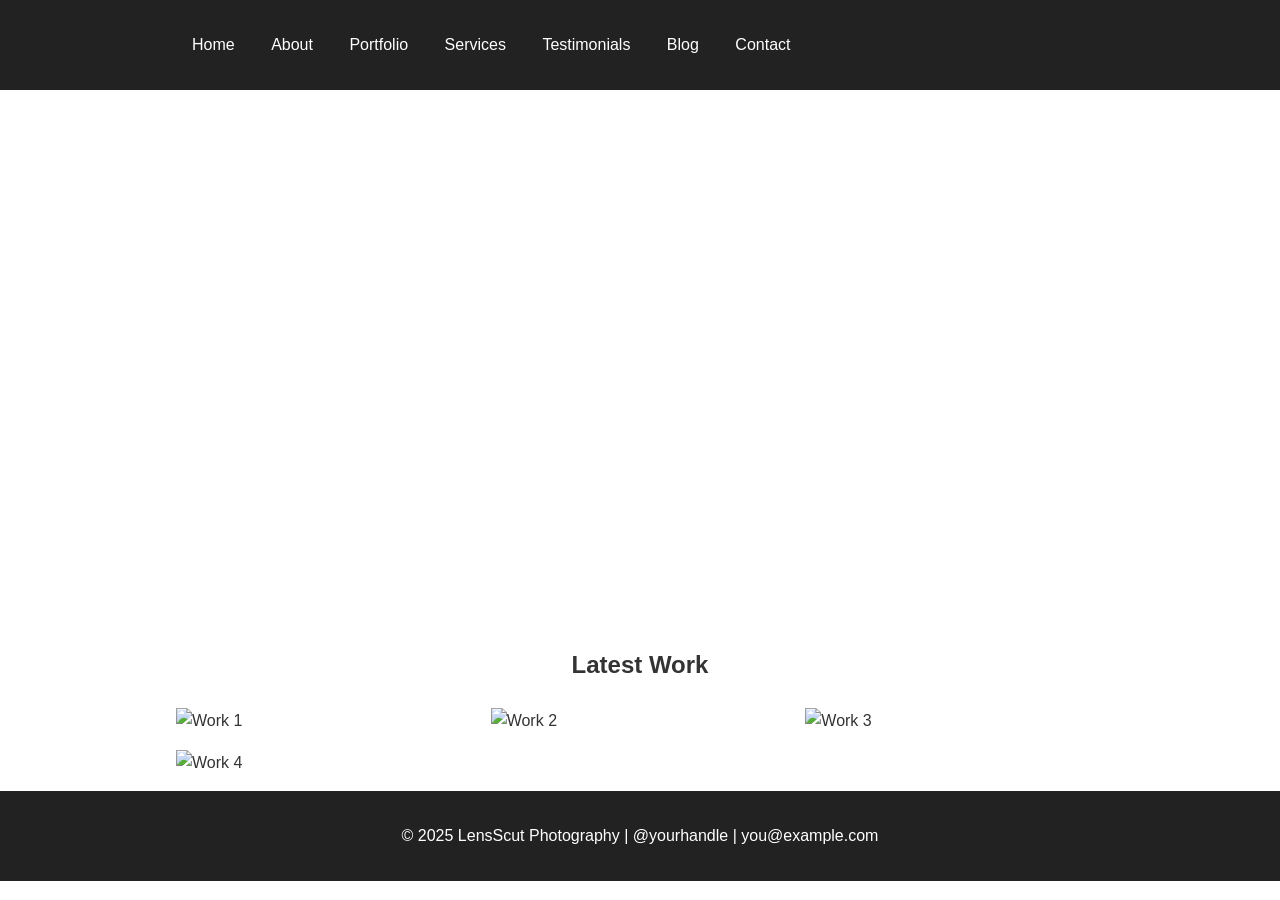
==== index.html @ 00238953 "Initial upload" ====
<!DOCTYPE html>
<html lang="en">
<head>
  <meta charset="UTF-8" />
  <meta name="viewport" content="width=device-width, initial-scale=1.0"/>
  <title>LensScut Photography</title>
  <link rel="stylesheet" href="css/styles.css"/>
</head>
<body>
  <header>
    <nav class="container">
      <a href="index.html">Home</a>
      <a href="about.html">About</a>
      <a href="portfolio.html">Portfolio</a>
      <a href="services.html">Services</a>
      <a href="testimonials.html">Testimonials</a>
      <a href="blog.html">Blog</a>
      <a href="contact.html">Contact</a>
    </nav>
  </header>

  <section class="hero">
    <div>
      <h1>Portraits, Events, Fashion & Travel</h1>
      <a href="contact.html" class="btn">Book Now</a>
    </div>
  </section>

  <section class="container">
    <h2 class="section-title">Latest Work</h2>
    <div class="grid">
      <img src="https://via.placeholder.com/300" alt="Work 1"/>
      <img src="https://via.placeholder.com/300" alt="Work 2"/>
      <img src="https://via.placeholder.com/300" alt="Work 3"/>
      <img src="https://via.placeholder.com/300" alt="Work 4"/>
    </div>
  </section>

  <footer>
    <div class="container">
      <p>&copy; 2025 LensScut Photography | <a href="https://instagram.com/yourhandle" target="_blank">@yourhandle</a> | <a href="mailto:you@example.com">you@example.com</a></p>
    </div>
  </footer>

  <script src="js/scripts.js"></script>
</body>
</html>
---- css/styles.css ----
/* Simple reset */
* { margin: 0; padding: 0; box-sizing: border-box; }
body { font-family: Arial, sans-serif; line-height: 1.6; color: #333; }
a { text-decoration: none; color: inherit; }

/* Layout */
header, footer { background: #222; color: #fff; padding: 1rem; }
nav a { margin: 0 1rem; color: #fff; }
.container { max-width: 960px; margin: auto; padding: 1rem; }

/* Hero */
.hero { background: url('../images/hero.jpg') center/cover no-repeat; height: 60vh; display: flex; justify-content: center; align-items: center; color: #fff; text-align: center; }
.hero h1 { font-size: 3rem; }

/* Sections */
section { padding: 2rem 0; }
.section-title { text-align: center; margin-bottom: 1.5rem; }

/* Gallery grid */
.grid { display: grid; grid-template-columns: repeat(auto-fill, minmax(240px, 1fr)); gap: 1rem; }

/* Contact form */
form input, form textarea, form button {
  display: block; width: 100%; padding: 0.75rem; margin-bottom: 1rem;
}
form button { background: #222; color: #fff; border: none; cursor: pointer; }

/* Footer */
footer p { text-align: center; }
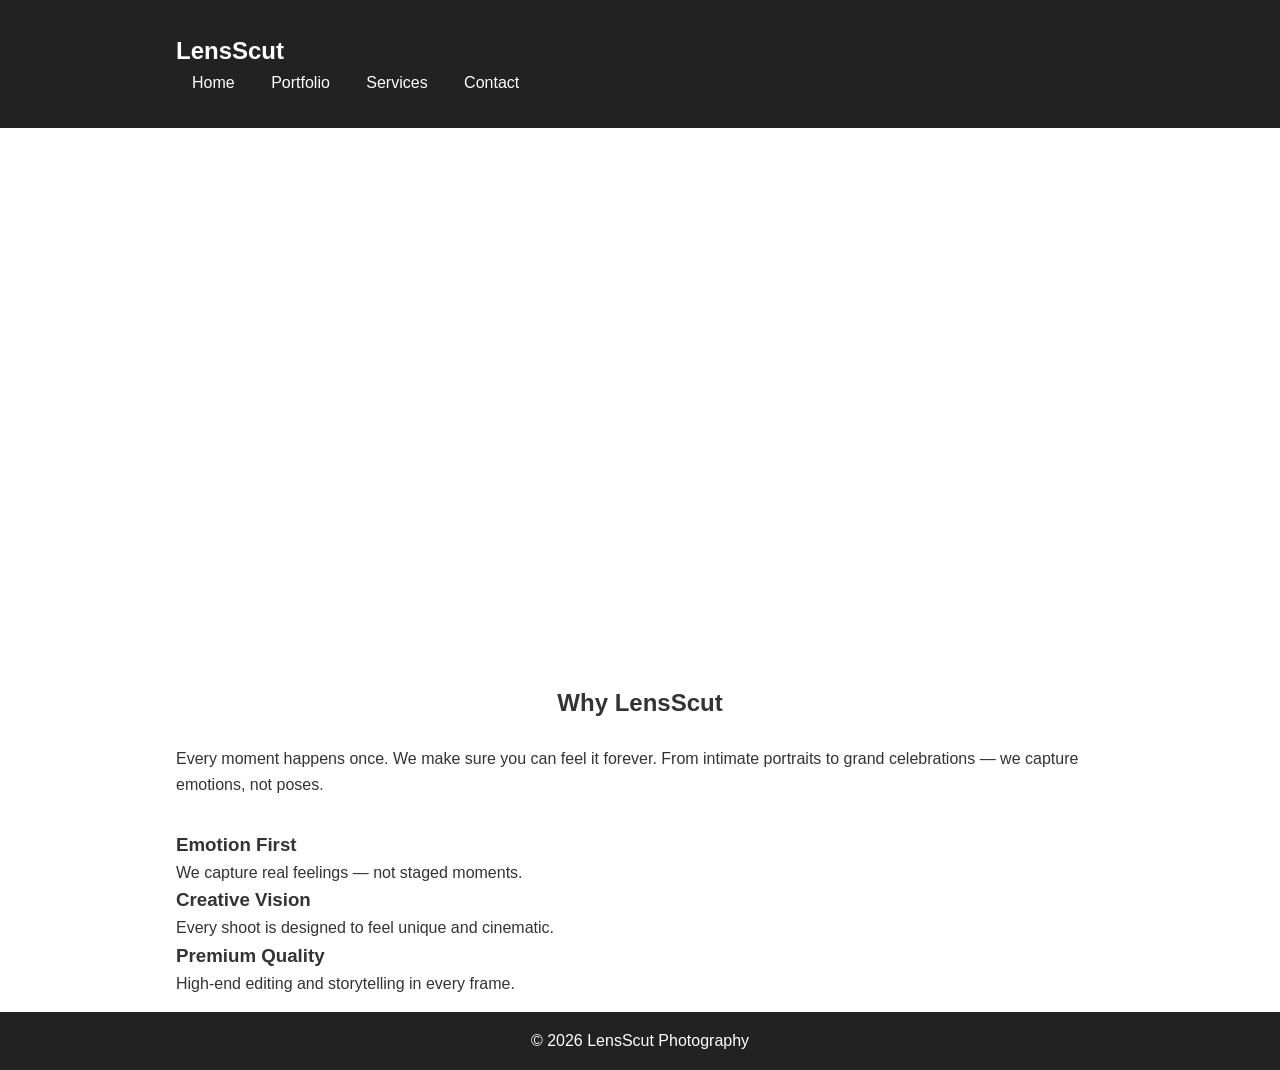
==== commit 16efd84f: "Revamp index.html with new layout and sections Updated the structure and content of the index.html f" ====
--- a/index.html
+++ b/index.html
@@ -1,47 +1,63 @@
 <!DOCTYPE html>
 <html lang="en">
 <head>
-  <meta charset="UTF-8" />
-  <meta name="viewport" content="width=device-width, initial-scale=1.0"/>
-  <title>LensScut Photography</title>
-  <link rel="stylesheet" href="css/styles.css"/>
+<meta charset="UTF-8">
+<meta name="viewport" content="width=device-width, initial-scale=1.0">
+<title>LensScut Photography</title>
+
+<link href="https://fonts.googleapis.com/css2?family=Poppins:wght@300;400;600;700&display=swap" rel="stylesheet">
+<link rel="stylesheet" href="css/styles.css">
 </head>
+
 <body>
-  <header>
-    <nav class="container">
-      <a href="index.html">Home</a>
-      <a href="about.html">About</a>
-      <a href="portfolio.html">Portfolio</a>
-      <a href="services.html">Services</a>
-      <a href="testimonials.html">Testimonials</a>
-      <a href="blog.html">Blog</a>
-      <a href="contact.html">Contact</a>
-    </nav>
-  </header>
 
-  <section class="hero">
-    <div>
-      <h1>Portraits, Events, Fashion & Travel</h1>
-      <a href="contact.html" class="btn">Book Now</a>
-    </div>
-  </section>
+<header>
+<nav class="container nav">
+<h2 class="logo">LensScut</h2>
+<div>
+<a href="index.html">Home</a>
+<a href="portfolio.html">Portfolio</a>
+<a href="services.html">Services</a>
+<a href="contact.html">Contact</a>
+</div>
+</nav>
+</header>
 
-  <section class="container">
-    <h2 class="section-title">Latest Work</h2>
-    <div class="grid">
-      <img src="https://via.placeholder.com/300" alt="Work 1"/>
-      <img src="https://via.placeholder.com/300" alt="Work 2"/>
-      <img src="https://via.placeholder.com/300" alt="Work 3"/>
-      <img src="https://via.placeholder.com/300" alt="Work 4"/>
-    </div>
-  </section>
+<section class="hero">
+<div class="overlay"></div>
+<div class="hero-content">
+<h1>Not Just Photos.<br>Memories That Breathe.</h1>
+<p>Cinematic storytelling through photography</p>
+<a href="contact.html" class="btn">Book Your Shoot</a>
+</div>
+</section>
 
-  <footer>
-    <div class="container">
-      <p>&copy; 2025 LensScut Photography | <a href="https://instagram.com/yourhandle" target="_blank">@yourhandle</a> | <a href="mailto:you@example.com">you@example.com</a></p>
-    </div>
-  </footer>
+<section class="container section">
+<h2 class="section-title">Why LensScut</h2>
+<p class="center-text">
+Every moment happens once. We make sure you can feel it forever.
+From intimate portraits to grand celebrations — we capture emotions, not poses.
+</p>
+</section>
 
-  <script src="js/scripts.js"></script>
+<section class="container section grid-3">
+<div class="card">
+<h3>Emotion First</h3>
+<p>We capture real feelings — not staged moments.</p>
+</div>
+<div class="card">
+<h3>Creative Vision</h3>
+<p>Every shoot is designed to feel unique and cinematic.</p>
+</div>
+<div class="card">
+<h3>Premium Quality</h3>
+<p>High-end editing and storytelling in every frame.</p>
+</div>
+</section>
+
+<footer>
+<p>&copy; 2026 LensScut Photography</p>
+</footer>
+
 </body>
 </html>
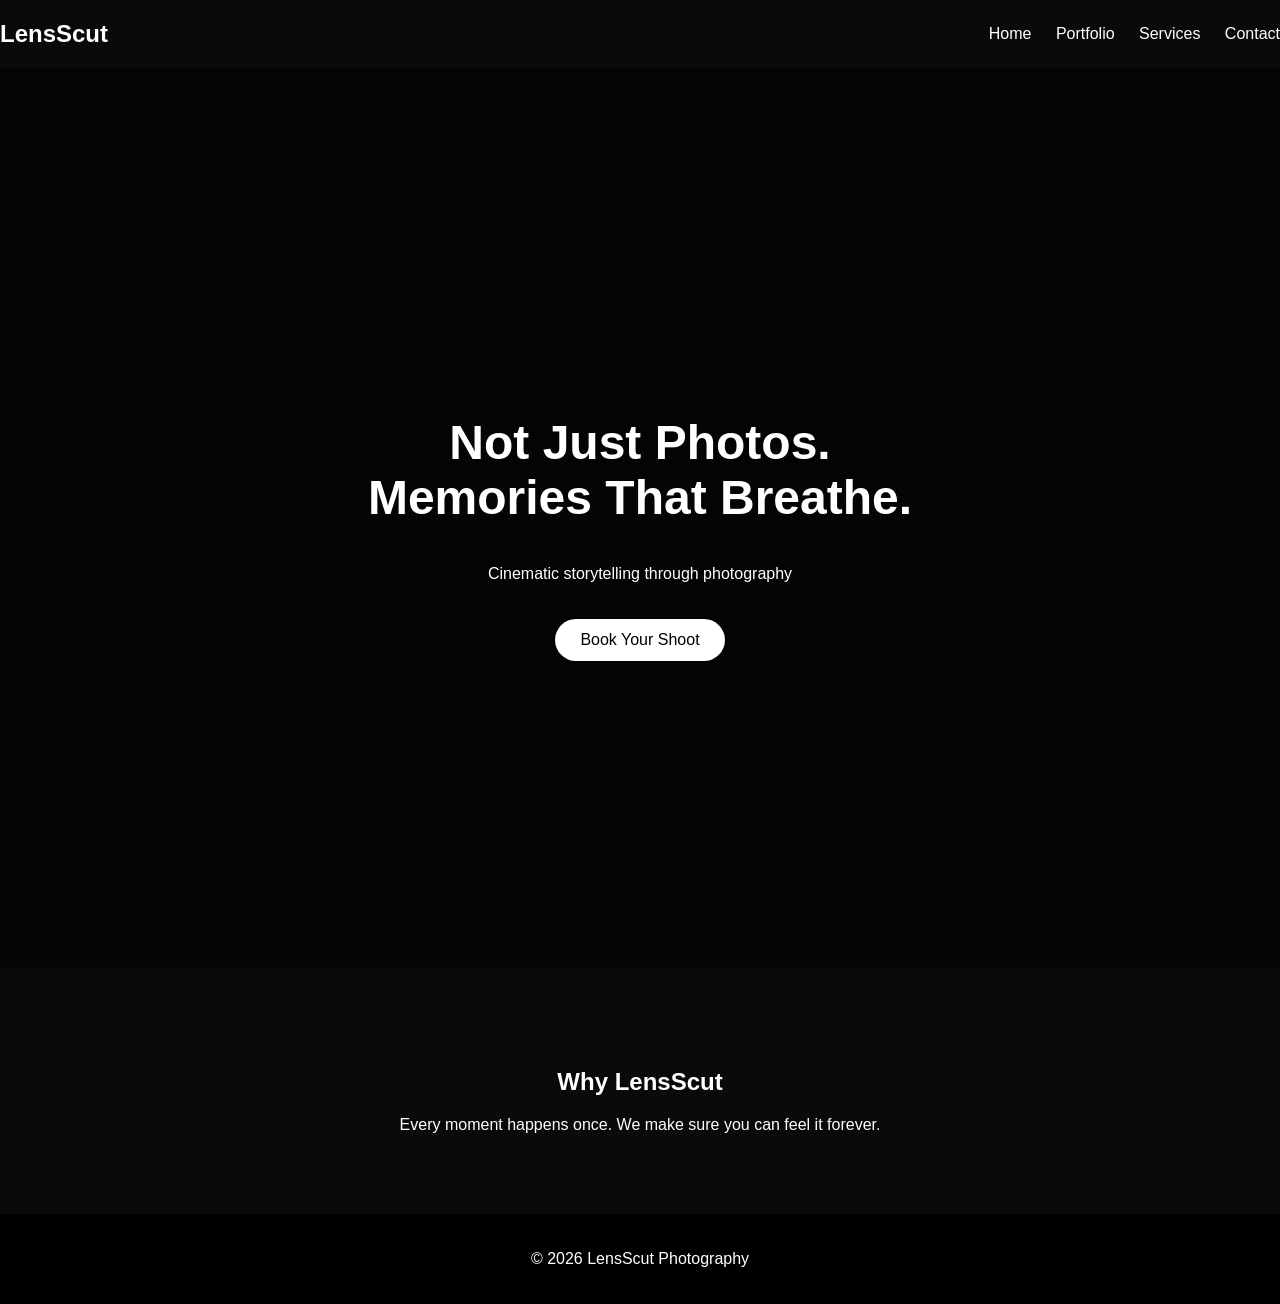
==== commit d23ca7bd: "Refactor navigation and add fade-in effect Updated navigation structure and added fade-in effect for" ====
--- a/index.html
+++ b/index.html
@@ -4,15 +4,13 @@
 <meta charset="UTF-8">
 <meta name="viewport" content="width=device-width, initial-scale=1.0">
 <title>LensScut Photography</title>
-
 <link href="https://fonts.googleapis.com/css2?family=Poppins:wght@300;400;600;700&display=swap" rel="stylesheet">
 <link rel="stylesheet" href="css/styles.css">
 </head>
-
 <body>
 
 <header>
-<nav class="container nav">
+<nav class="nav">
 <h2 class="logo">LensScut</h2>
 <div>
 <a href="index.html">Home</a>
@@ -32,32 +30,27 @@
 </div>
 </section>
 
-<section class="container section">
+<section class="container section fade-in">
 <h2 class="section-title">Why LensScut</h2>
-<p class="center-text">
-Every moment happens once. We make sure you can feel it forever.
-From intimate portraits to grand celebrations — we capture emotions, not poses.
-</p>
-</section>
-
-<section class="container section grid-3">
-<div class="card">
-<h3>Emotion First</h3>
-<p>We capture real feelings — not staged moments.</p>
-</div>
-<div class="card">
-<h3>Creative Vision</h3>
-<p>Every shoot is designed to feel unique and cinematic.</p>
-</div>
-<div class="card">
-<h3>Premium Quality</h3>
-<p>High-end editing and storytelling in every frame.</p>
-</div>
+<p class="center-text">Every moment happens once. We make sure you can feel it forever.</p>
 </section>
 
 <footer>
 <p>&copy; 2026 LensScut Photography</p>
 </footer>
 
+<script>
+const elements = document.querySelectorAll('.fade-in');
+window.addEventListener('scroll', () => {
+elements.forEach(el => {
+const position = el.getBoundingClientRect().top;
+if(position < window.innerHeight - 100){
+el.classList.add('show');
+}
+});
+});
+</script>
+
 </body>
 </html>
+
--- a/css/styles.css
+++ b/css/styles.css
@@ -1,29 +1,119 @@
-/* Simple reset */
-* { margin: 0; padding: 0; box-sizing: border-box; }
-body { font-family: Arial, sans-serif; line-height: 1.6; color: #333; }
-a { text-decoration: none; color: inherit; }
+body {
+margin:0;
+font-family:'Poppins',sans-serif;
+background:#0a0a0a;
+color:#fff;
+}
 
-/* Layout */
-header, footer { background: #222; color: #fff; padding: 1rem; }
-nav a { margin: 0 1rem; color: #fff; }
-.container { max-width: 960px; margin: auto; padding: 1rem; }
+.container {
+padding:40px 8%;
+}
 
-/* Hero */
-.hero { background: url('../images/hero.jpg') center/cover no-repeat; height: 60vh; display: flex; justify-content: center; align-items: center; color: #fff; text-align: center; }
-.hero h1 { font-size: 3rem; }
+.nav {
+display:flex;
+justify-content:space-between;
+align-items:center;
+}
 
-/* Sections */
-section { padding: 2rem 0; }
-.section-title { text-align: center; margin-bottom: 1.5rem; }
+.nav a {
+margin-left:20px;
+color:#fff;
+text-decoration:none;
+}
 
-/* Gallery grid */
-.grid { display: grid; grid-template-columns: repeat(auto-fill, minmax(240px, 1fr)); gap: 1rem; }
+.logo {
+font-weight:700;
+}
 
-/* Contact form */
-form input, form textarea, form button {
-  display: block; width: 100%; padding: 0.75rem; margin-bottom: 1rem;
+.hero {
+height:100vh;
+background:url('../images/hero.jpg') center/cover no-repeat;
+position:relative;
+display:flex;
+align-items:center;
+justify-content:center;
+text-align:center;
 }
-form button { background: #222; color: #fff; border: none; cursor: pointer; }
 
-/* Footer */
-footer p { text-align: center; }
+.overlay {
+position:absolute;
+width:100%;
+height:100%;
+background:rgba(0,0,0,0.6);
+}
+
+.hero-content {
+position:relative;
+z-index:2;
+}
+
+.hero h1 {
+font-size:3rem;
+}
+
+.btn {
+background:#fff;
+color:#000;
+padding:12px 25px;
+text-decoration:none;
+margin-top:20px;
+display:inline-block;
+border-radius:30px;
+}
+
+.section {
+margin-top:40px;
+}
+
+.section-title {
+text-align:center;
+margin-bottom:20px;
+}
+
+.center-text {
+text-align:center;
+max-width:600px;
+margin:auto;
+}
+
+.grid {
+display:grid;
+grid-template-columns:repeat(auto-fit,minmax(250px,1fr));
+gap:15px;
+}
+
+.grid img {
+width:100%;
+transition:0.4s;
+}
+
+.grid img:hover {
+transform:scale(1.05);
+}
+
+.grid-3 {
+display:grid;
+grid-template-columns:repeat(auto-fit,minmax(250px,1fr));
+gap:20px;
+}
+
+.card {
+background:#111;
+padding:20px;
+border-radius:10px;
+}
+
+.contact-form input,
+.contact-form textarea {
+width:100%;
+padding:10px;
+margin:10px 0;
+border:none;
+}
+
+footer {
+text-align:center;
+padding:20px;
+margin-top:40px;
+background:#000;
+}
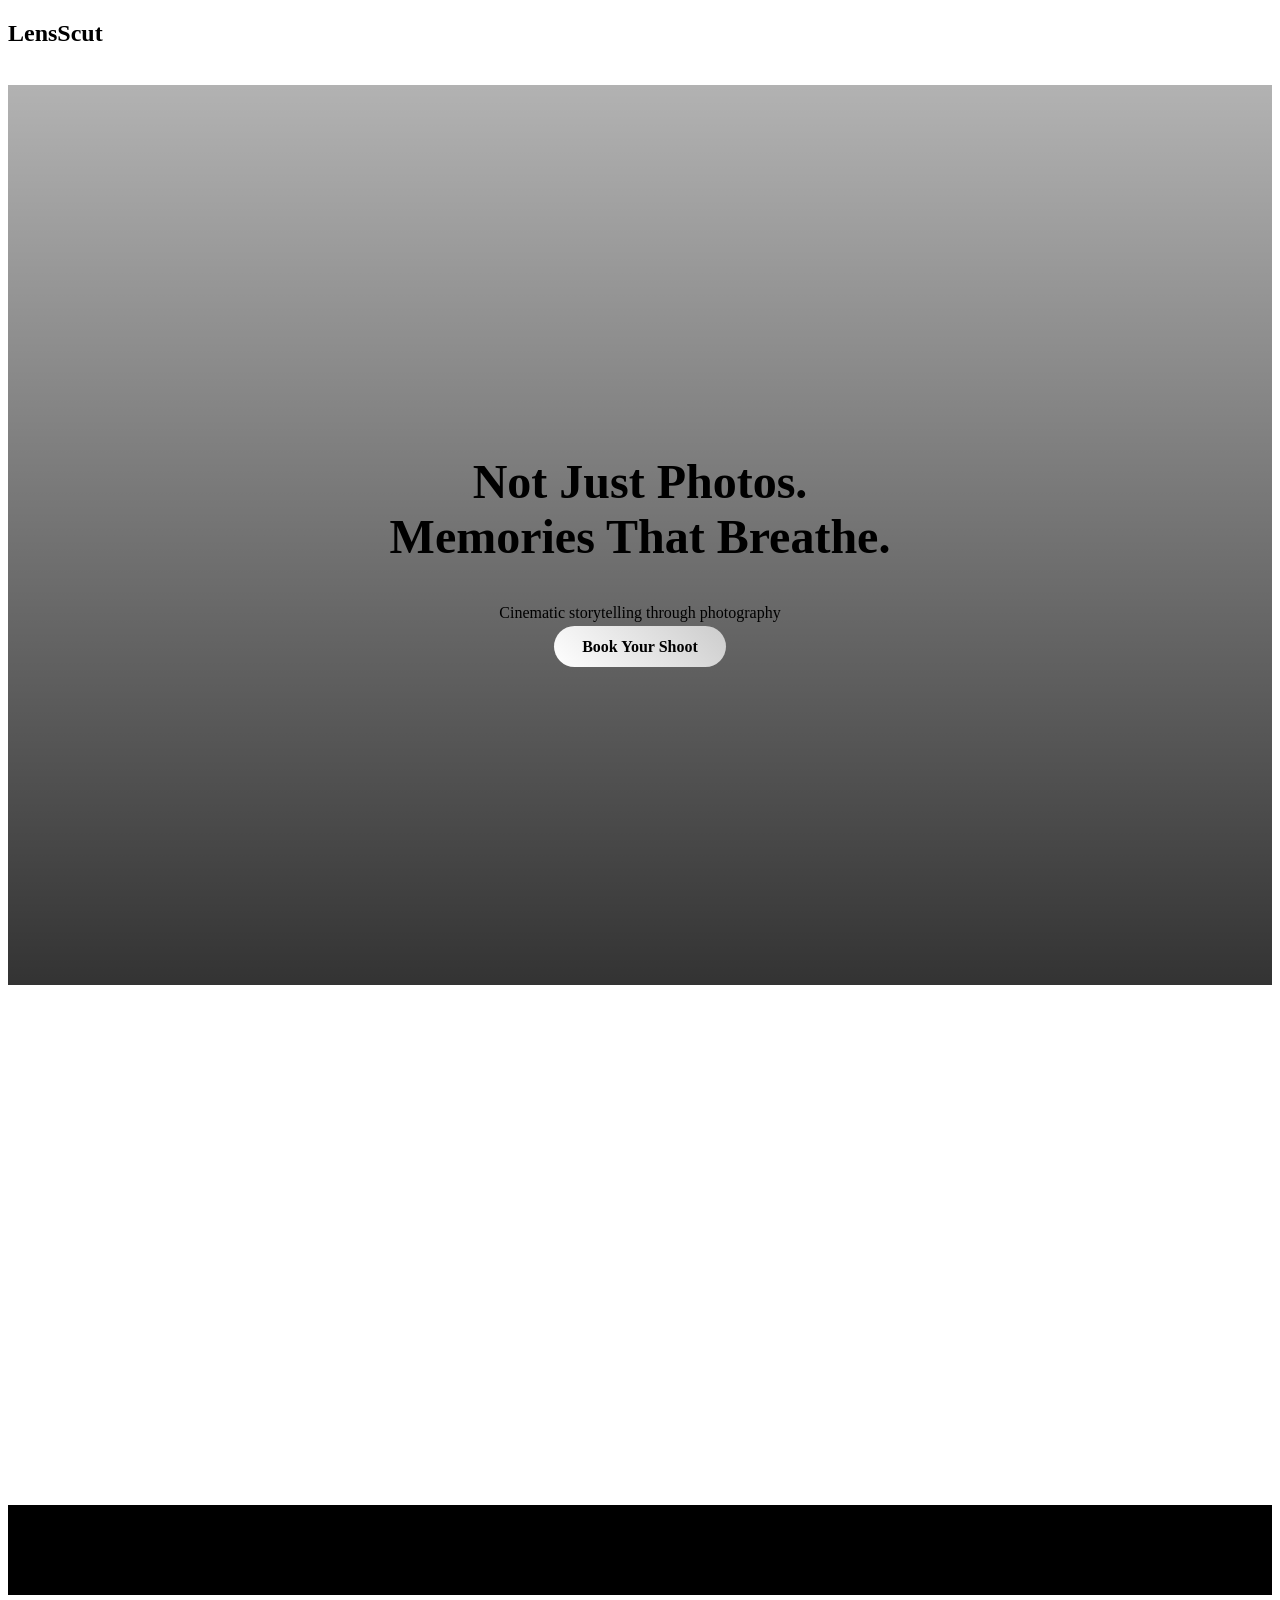
==== commit 1309c24f: "Update index.html with new content and script changes" ====
--- a/index.html
+++ b/index.html
@@ -4,15 +4,19 @@
 <meta charset="UTF-8">
 <meta name="viewport" content="width=device-width, initial-scale=1.0">
 <title>LensScut Photography</title>
+
 <link href="https://fonts.googleapis.com/css2?family=Poppins:wght@300;400;600;700&display=swap" rel="stylesheet">
 <link rel="stylesheet" href="css/styles.css">
 </head>
+
 <body>
 
+<!-- NAVBAR -->
 <header>
 <nav class="nav">
 <h2 class="logo">LensScut</h2>
-<div>
+
+<div class="nav-links">
 <a href="index.html">Home</a>
 <a href="portfolio.html">Portfolio</a>
 <a href="services.html">Services</a>
@@ -21,8 +25,10 @@
 </nav>
 </header>
 
+<!-- HERO -->
 <section class="hero">
 <div class="overlay"></div>
+
 <div class="hero-content">
 <h1>Not Just Photos.<br>Memories That Breathe.</h1>
 <p>Cinematic storytelling through photography</p>
@@ -30,27 +36,46 @@
 </div>
 </section>
 
+<!-- STORY -->
 <section class="container section fade-in">
 <h2 class="section-title">Why LensScut</h2>
-<p class="center-text">Every moment happens once. We make sure you can feel it forever.</p>
+<p class="center-text">
+A couple once said — “We didn’t want photos, we wanted to remember how it felt.”
+That’s what we create. Not poses. Not forced smiles.
+Just real, timeless moments.
+</p>
 </section>
 
+<!-- SERVICES -->
+<section class="container grid-3 fade-in">
+<div class="card">
+<h3>Weddings</h3>
+<p>Capture every emotion of your special day.</p>
+</div>
+
+<div class="card">
+<h3>Portraits</h3>
+<p>Natural, expressive, and authentic shots.</p>
+</div>
+
+<div class="card">
+<h3>Creative Shoots</h3>
+<p>Cinematic visuals for brands and creators.</p>
+</div>
+</section>
+
+<!-- CTA -->
+<section class="cta fade-in">
+<h2>Let’s Create Something Unforgettable</h2>
+<a href="contact.html" class="btn">Start Your Story</a>
+</section>
+
+<!-- FOOTER -->
 <footer>
 <p>&copy; 2026 LensScut Photography</p>
 </footer>
 
-<script>
-const elements = document.querySelectorAll('.fade-in');
-window.addEventListener('scroll', () => {
-elements.forEach(el => {
-const position = el.getBoundingClientRect().top;
-if(position < window.innerHeight - 100){
-el.classList.add('show');
-}
-});
-});
-</script>
+<script src="js/script.js"></script>
 
 </body>
 </html>
-
--- a/css/styles.css
+++ b/css/styles.css
@@ -1,29 +1,6 @@
 body {
-margin:0;
-font-family:'Poppins',sans-serif;
-background:#0a0a0a;
-color:#fff;
-}
-
-.container {
-padding:40px 8%;
-}
-
-.nav {
-display:flex;
-justify-content:space-between;
-align-items:center;
-}
-
-.nav a {
-margin-left:20px;
-color:#fff;
-text-decoration:none;
-}
-
-.logo {
-font-weight:700;
-}
+.nav a {margin-left:20px;color:#fff;text-decoration:none;}
+.logo {font-weight:700;}
 
 .hero {
 height:100vh;
@@ -39,42 +16,27 @@
 position:absolute;
 width:100%;
 height:100%;
-background:rgba(0,0,0,0.6);
+background:linear-gradient(to bottom, rgba(0,0,0,0.3), rgba(0,0,0,0.8));
 }
 
-.hero-content {
-position:relative;
-z-index:2;
+.hero-content {position:relative;z-index:2;}
+.hero h1 {font-size:3rem;}
+
+.btn {
+background:linear-gradient(45deg,#fff,#ccc);
+color:#000;
+padding:12px 28px;
+border-radius:30px;
+text-decoration:none;
+font-weight:600;
+transition:0.3s;
 }
 
-.hero h1 {
-font-size:3rem;
-}
+.btn:hover {transform:scale(1.05);} 
 
-.btn {
-background:#fff;
-color:#000;
-padding:12px 25px;
-text-decoration:none;
-margin-top:20px;
-display:inline-block;
-border-radius:30px;
-}
-
-.section {
-margin-top:40px;
-}
-
-.section-title {
-text-align:center;
-margin-bottom:20px;
-}
-
-.center-text {
-text-align:center;
-max-width:600px;
-margin:auto;
-}
+.section {margin-top:80px;}
+.section-title {text-align:center;margin-bottom:20px;}
+.center-text {text-align:center;max-width:600px;margin:auto;}
 
 .grid {
 display:grid;
@@ -85,30 +47,37 @@
 .grid img {
 width:100%;
 transition:0.4s;
+cursor:pointer;
 }
 
-.grid img:hover {
-transform:scale(1.05);
+.grid img:hover {transform:scale(1.05);} 
+
+.fade-in {
+opacity:0;
+transform:translateY(40px);
+transition:all 1s ease;
 }
 
-.grid-3 {
-display:grid;
-grid-template-columns:repeat(auto-fit,minmax(250px,1fr));
-gap:20px;
+.fade-in.show {
+opacity:1;
+transform:translateY(0);
 }
 
-.card {
-background:#111;
-padding:20px;
-border-radius:10px;
+.modal {
+display:none;
+position:fixed;
+top:0;
+left:0;
+width:100%;
+height:100%;
+background:rgba(0,0,0,0.9);
+justify-content:center;
+align-items:center;
 }
 
-.contact-form input,
-.contact-form textarea {
-width:100%;
-padding:10px;
-margin:10px 0;
-border:none;
+.modal img {
+max-width:90%;
+max-height:90%;
 }
 
 footer {
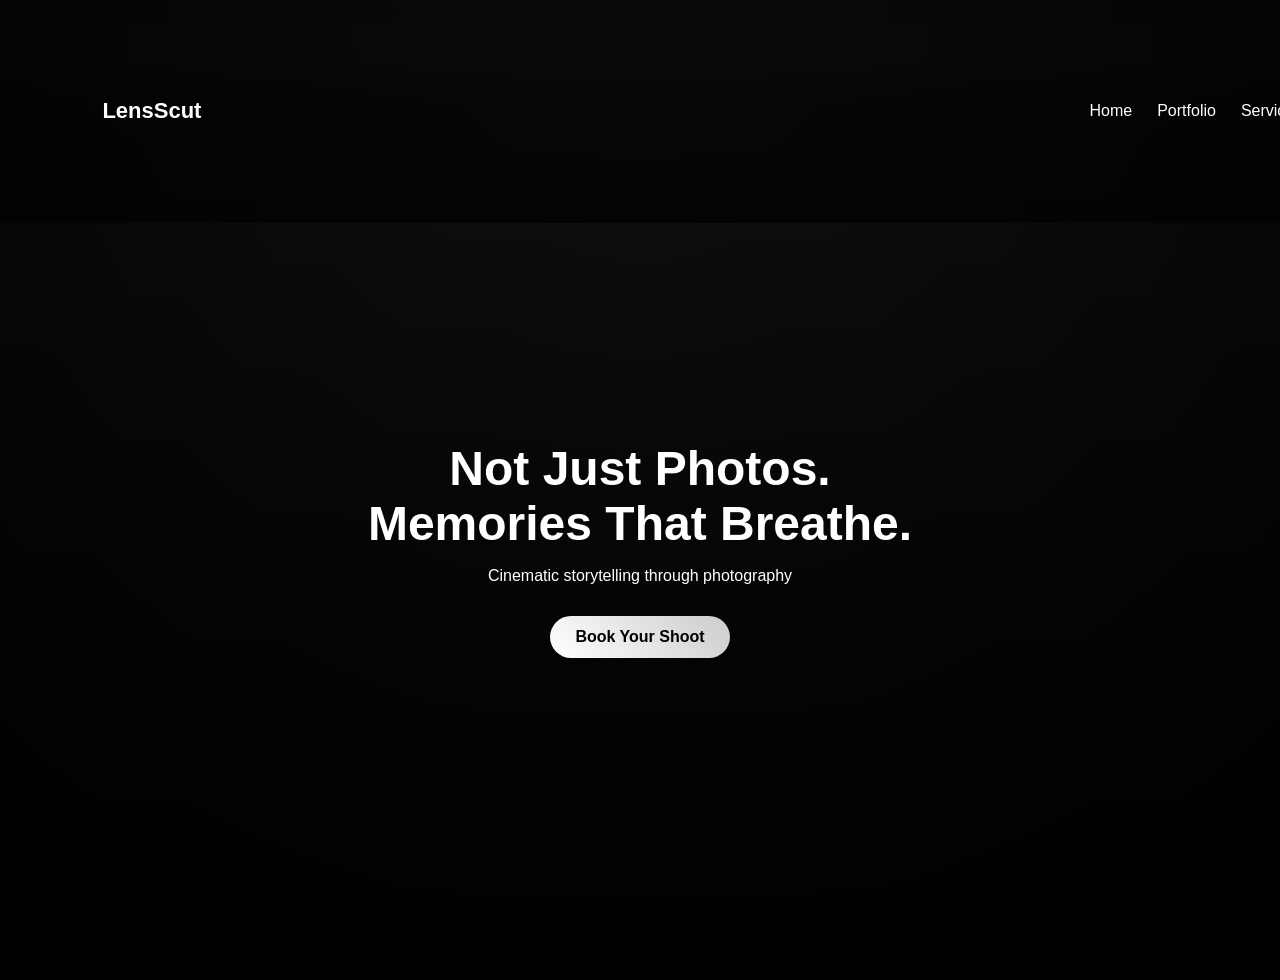
==== commit ae996dbc: "Remove story, services, and CTA sections Removed the story, services, and CTA sections from the HTML" ====
--- a/index.html
+++ b/index.html
@@ -13,7 +13,7 @@
 
 <!-- NAVBAR -->
 <header>
-<nav class="nav">
+<nav class="nav container">
 <h2 class="logo">LensScut</h2>
 
 <div class="nav-links">
@@ -36,45 +36,6 @@
 </div>
 </section>
 
-<!-- STORY -->
-<section class="container section fade-in">
-<h2 class="section-title">Why LensScut</h2>
-<p class="center-text">
-A couple once said — “We didn’t want photos, we wanted to remember how it felt.”
-That’s what we create. Not poses. Not forced smiles.
-Just real, timeless moments.
-</p>
-</section>
-
-<!-- SERVICES -->
-<section class="container grid-3 fade-in">
-<div class="card">
-<h3>Weddings</h3>
-<p>Capture every emotion of your special day.</p>
-</div>
-
-<div class="card">
-<h3>Portraits</h3>
-<p>Natural, expressive, and authentic shots.</p>
-</div>
-
-<div class="card">
-<h3>Creative Shoots</h3>
-<p>Cinematic visuals for brands and creators.</p>
-</div>
-</section>
-
-<!-- CTA -->
-<section class="cta fade-in">
-<h2>Let’s Create Something Unforgettable</h2>
-<a href="contact.html" class="btn">Start Your Story</a>
-</section>
-
-<!-- FOOTER -->
-<footer>
-<p>&copy; 2026 LensScut Photography</p>
-</footer>
-
 <script src="js/script.js"></script>
 
 </body>
--- a/css/styles.css
+++ b/css/styles.css
@@ -1,15 +1,70 @@
 body {
-.nav a {margin-left:20px;color:#fff;text-decoration:none;}
-.logo {font-weight:700;}
+margin:0;
+font-family:'Poppins',sans-serif;
+background: radial-gradient(circle at top, #1a1a1a, #000);
+color:#fff;
+}
 
+/* NAVBAR */
+.nav {
+display:flex;
+justify-content:space-between;
+align-items:center;
+position:fixed;
+top:0;
+left:0;
+width:100%;
+padding:20px 8%;
+background:rgba(0,0,0,0.6);
+backdrop-filter:blur(12px);
+z-index:1000;
+}
+
+.logo {
+color:#fff;
+font-size:22px;
+font-weight:700;
+}
+
+.nav-links {
+display:flex;
+align-items:center;
+}
+
+.nav-links a {
+margin-left:25px;
+color:#fff;
+text-decoration:none;
+font-weight:500;
+position:relative;
+}
+
+/* underline animation */
+.nav-links a::after {
+content:'';
+position:absolute;
+left:0;
+bottom:-5px;
+width:0%;
+height:2px;
+background:#fff;
+transition:0.3s;
+}
+
+.nav-links a:hover::after {
+width:100%;
+}
+
+/* HERO */
 .hero {
+margin-top:80px;
 height:100vh;
 background:url('../images/hero.jpg') center/cover no-repeat;
+display:flex;
+justify-content:center;
+align-items:center;
+text-align:center;
 position:relative;
-display:flex;
-align-items:center;
-justify-content:center;
-text-align:center;
 }
 
 .overlay {
@@ -19,43 +74,81 @@
 background:linear-gradient(to bottom, rgba(0,0,0,0.3), rgba(0,0,0,0.8));
 }
 
-.hero-content {position:relative;z-index:2;}
-.hero h1 {font-size:3rem;}
+.hero-content {
+position:relative;
+z-index:2;
+max-width:700px;
+}
+
+.hero h1 {
+font-size:3rem;
+margin-bottom:10px;
+}
 
 .btn {
 background:linear-gradient(45deg,#fff,#ccc);
 color:#000;
-padding:12px 28px;
+padding:12px 25px;
 border-radius:30px;
 text-decoration:none;
 font-weight:600;
+display:inline-block;
+margin-top:15px;
 transition:0.3s;
 }
 
-.btn:hover {transform:scale(1.05);} 
+.btn:hover {
+transform:scale(1.05);
+}
 
-.section {margin-top:80px;}
-.section-title {text-align:center;margin-bottom:20px;}
-.center-text {text-align:center;max-width:600px;margin:auto;}
+/* SECTIONS */
+.container {
+padding:80px 8%;
+}
 
-.grid {
+.section-title {
+text-align:center;
+margin-bottom:20px;
+}
+
+.center-text {
+text-align:center;
+max-width:600px;
+margin:auto;
+}
+
+/* GRID */
+.grid-3 {
 display:grid;
 grid-template-columns:repeat(auto-fit,minmax(250px,1fr));
-gap:15px;
+gap:20px;
 }
 
-.grid img {
-width:100%;
-transition:0.4s;
-cursor:pointer;
+/* CARDS */
+.card {
+background:#111;
+padding:20px;
+border-radius:10px;
+transition:0.3s;
 }
 
-.grid img:hover {transform:scale(1.05);} 
+.card:hover {
+transform:translateY(-5px);
+box-shadow:0 0 25px rgba(255,255,255,0.1);
+}
 
+/* CTA */
+.cta {
+text-align:center;
+padding:80px 20px;
+background:#111;
+}
+
+/* ANIMATION */
 .fade-in {
 opacity:0;
 transform:translateY(40px);
-transition:all 1s ease;
+transition:1s;
 }
 
 .fade-in.show {
@@ -63,26 +156,9 @@
 transform:translateY(0);
 }
 
-.modal {
-display:none;
-position:fixed;
-top:0;
-left:0;
-width:100%;
-height:100%;
-background:rgba(0,0,0,0.9);
-justify-content:center;
-align-items:center;
-}
-
-.modal img {
-max-width:90%;
-max-height:90%;
-}
-
+/* FOOTER */
 footer {
 text-align:center;
 padding:20px;
-margin-top:40px;
 background:#000;
 }
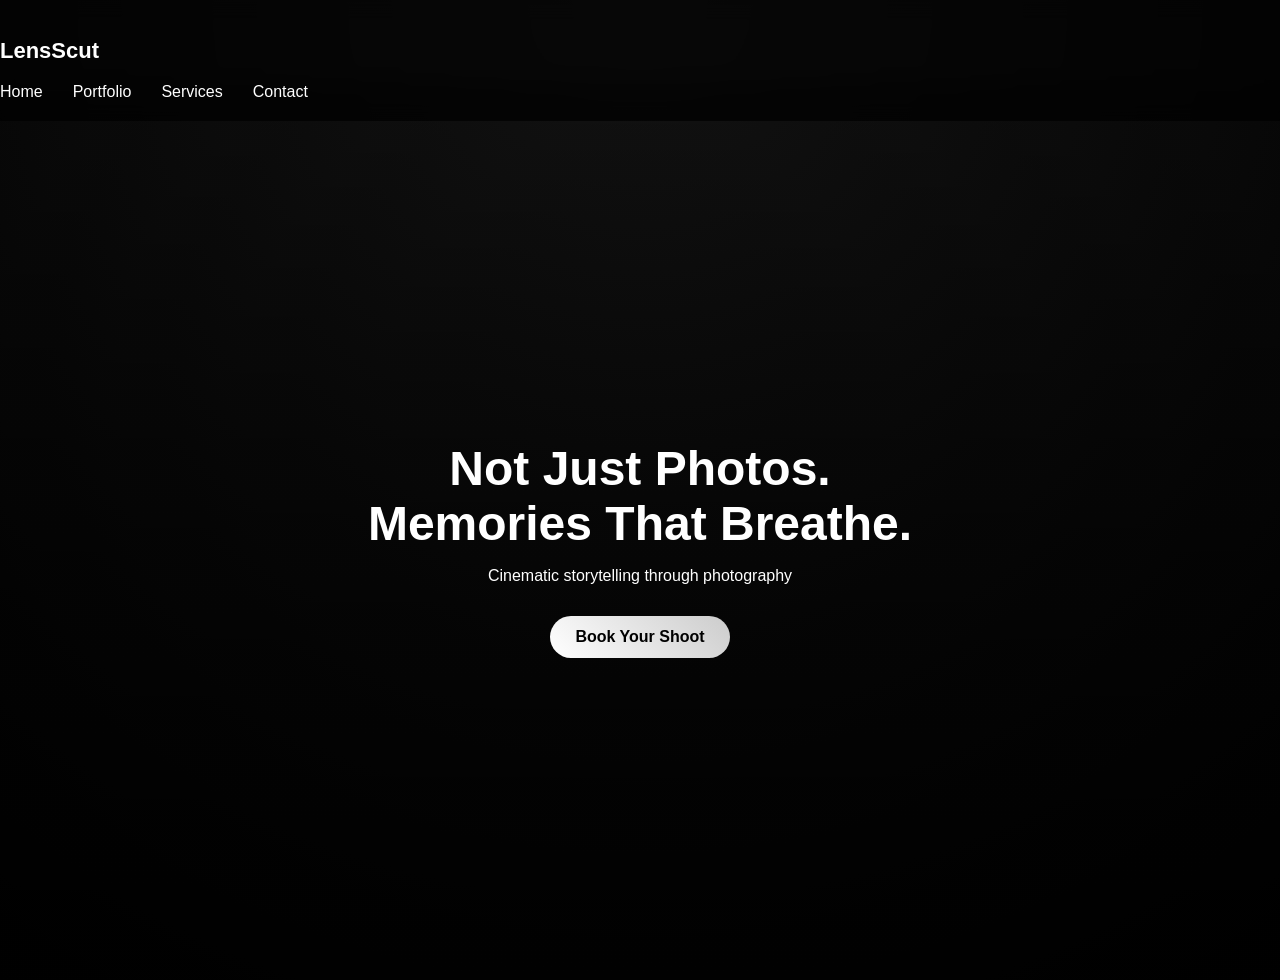
==== commit 78945b56: "Update index.html" ====
--- a/index.html
+++ b/index.html
@@ -13,16 +13,21 @@
 
 <!-- NAVBAR -->
 <header>
-<nav class="nav container">
-<h2 class="logo">LensScut</h2>
+<nav class="nav">
+  <div class="nav-container">
+    
+    <h2 class="logo">LensScut</h2>
 
-<div class="nav-links">
-<a href="index.html">Home</a>
-<a href="portfolio.html">Portfolio</a>
-<a href="services.html">Services</a>
-<a href="contact.html">Contact</a>
-</div>
+    <div class="nav-links">
+      <a href="index.html">Home</a>
+      <a href="portfolio.html">Portfolio</a>
+      <a href="services.html">Services</a>
+      <a href="contact.html">Contact</a>
+    </div>
+
+  </div>
 </nav>
+
 </header>
 
 <!-- HERO -->
--- a/css/styles.css
+++ b/css/styles.css
@@ -3,6 +3,12 @@
 font-family:'Poppins',sans-serif;
 background: radial-gradient(circle at top, #1a1a1a, #000);
 color:#fff;
+}
+
+.container {
+max-width:1200px;
+margin:auto;
+padding:0 20px;
 }
 
 /* NAVBAR */
@@ -14,9 +20,9 @@
 top:0;
 left:0;
 width:100%;
-padding:20px 8%;
-background:rgba(0,0,0,0.6);
-backdrop-filter:blur(12px);
+padding:20px 0;
+background:rgba(0,0,0,0.7);
+backdrop-filter: blur(10px);
 z-index:1000;
 }
 
@@ -26,13 +32,14 @@
 font-weight:700;
 }
 
+/* links container */
 .nav-links {
 display:flex;
-align-items:center;
+gap:30px;
 }
 
+/* links */
 .nav-links a {
-margin-left:25px;
 color:#fff;
 text-decoration:none;
 font-weight:500;
@@ -54,6 +61,7 @@
 .nav-links a:hover::after {
 width:100%;
 }
+
 
 /* HERO */
 .hero {
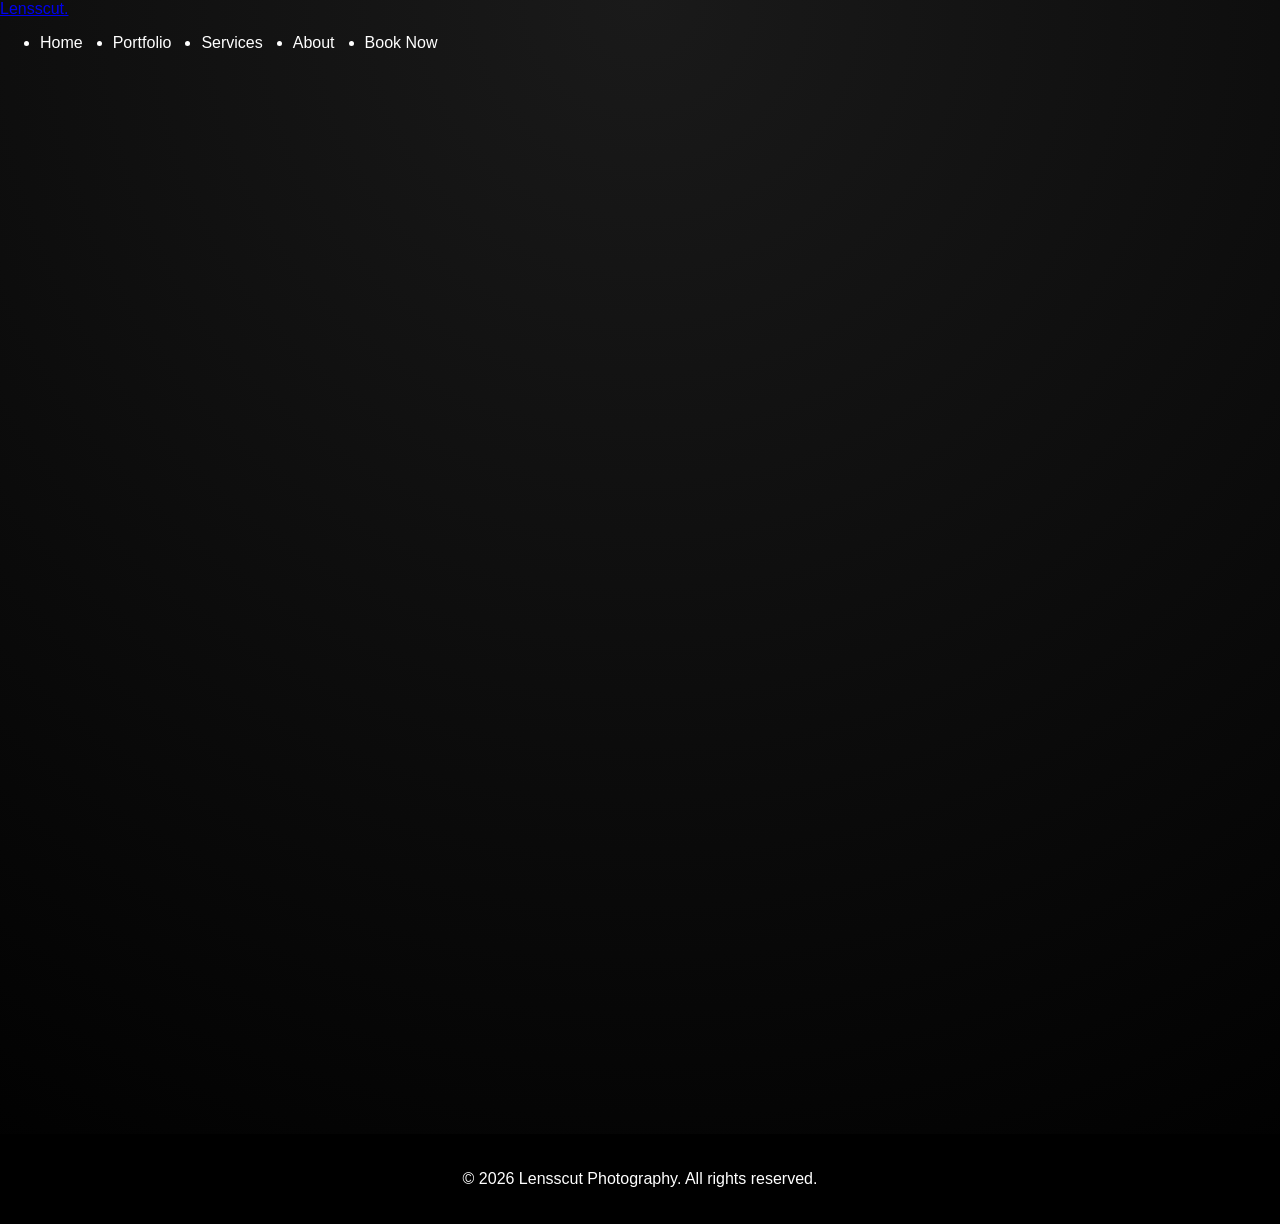
==== commit 4827240d: "Refactor index.html for improved structure and content" ====
--- a/index.html
+++ b/index.html
@@ -1,47 +1,49 @@
 <!DOCTYPE html>
 <html lang="en">
 <head>
-<meta charset="UTF-8">
-<meta name="viewport" content="width=device-width, initial-scale=1.0">
-<title>LensScut Photography</title>
+    <meta charset="UTF-8">
+    <meta name="viewport" content="width=device-width, initial-scale=1.0">
+    <title>Lensscut | Professional Photography</title>
+    <link rel="stylesheet" href="css/styles.css">
+    <link rel="stylesheet" href="css/responsive.css">
+</head>
+<body>
+    <header>
+        <nav class="navbar">
+            <a href="index.html" class="brand">Lensscut.</a>
+            <ul class="nav-links">
+                <li><a href="index.html">Home</a></li>
+                <li><a href="portfolio.html">Portfolio</a></li>
+                <li><a href="services.html">Services</a></li>
+                <li><a href="about.html">About</a></li>
+                <li><a href="contact.html" class="btn-nav">Book Now</a></li>
+            </ul>
+            <div class="burger-menu" id="burger-menu">
+                <span></span><span></span><span></span>
+            </div>
+        </nav>
+    </header>
 
-<link href="https://fonts.googleapis.com/css2?family=Poppins:wght@300;400;600;700&display=swap" rel="stylesheet">
-<link rel="stylesheet" href="css/styles.css">
-</head>
+    <main>
+        <section class="hero fade-in">
+            <div class="hero-content">
+                <h1>Capturing moments that tell your story.</h1>
+                <p>Professional photography services blending artistry with raw emotion.</p>
+                <a href="portfolio.html" class="btn-primary">View Portfolio</a>
+            </div>
+        </section>
 
-<body>
+        <section class="quick-about fade-in">
+            <h2>The Lensscut Vision</h2>
+            <p>We don't just take pictures; we freeze time. Our goal is to make your most important moments unforgettable through high-quality, story-driven photography.</p>
+        </section>
+    </main>
 
-<!-- NAVBAR -->
-<header>
-<nav class="nav">
-  <div class="nav-container">
-    
-    <h2 class="logo">LensScut</h2>
+    <footer>
+        <p>&copy; 2026 Lensscut Photography. All rights reserved.</p>
+    </footer>
 
-    <div class="nav-links">
-      <a href="index.html">Home</a>
-      <a href="portfolio.html">Portfolio</a>
-      <a href="services.html">Services</a>
-      <a href="contact.html">Contact</a>
-    </div>
-
-  </div>
-</nav>
-
-</header>
-
-<!-- HERO -->
-<section class="hero">
-<div class="overlay"></div>
-
-<div class="hero-content">
-<h1>Not Just Photos.<br>Memories That Breathe.</h1>
-<p>Cinematic storytelling through photography</p>
-<a href="contact.html" class="btn">Book Your Shoot</a>
-</div>
-</section>
-
-<script src="js/script.js"></script>
-
+    <script src="js/main.js"></script>
+    <script src="js/animations.js"></script>
 </body>
 </html>
--- a/css/styles.css
+++ b/css/styles.css
@@ -5,11 +5,15 @@
 color:#fff;
 }
 
-.container {
+.nav-container {
 max-width:1200px;
 margin:auto;
-padding:0 20px;
+display:flex;
+justify-content:space-between;
+align-items:center;
+padding:20px;
 }
+
 
 /* NAVBAR */
 .nav {
@@ -39,6 +43,11 @@
 }
 
 /* links */
+.nav-links {
+display:flex;
+gap:30px;
+}
+
 .nav-links a {
 color:#fff;
 text-decoration:none;
@@ -46,7 +55,6 @@
 position:relative;
 }
 
-/* underline animation */
 .nav-links a::after {
 content:'';
 position:absolute;
@@ -61,6 +69,7 @@
 .nav-links a:hover::after {
 width:100%;
 }
+
 
 
 /* HERO */
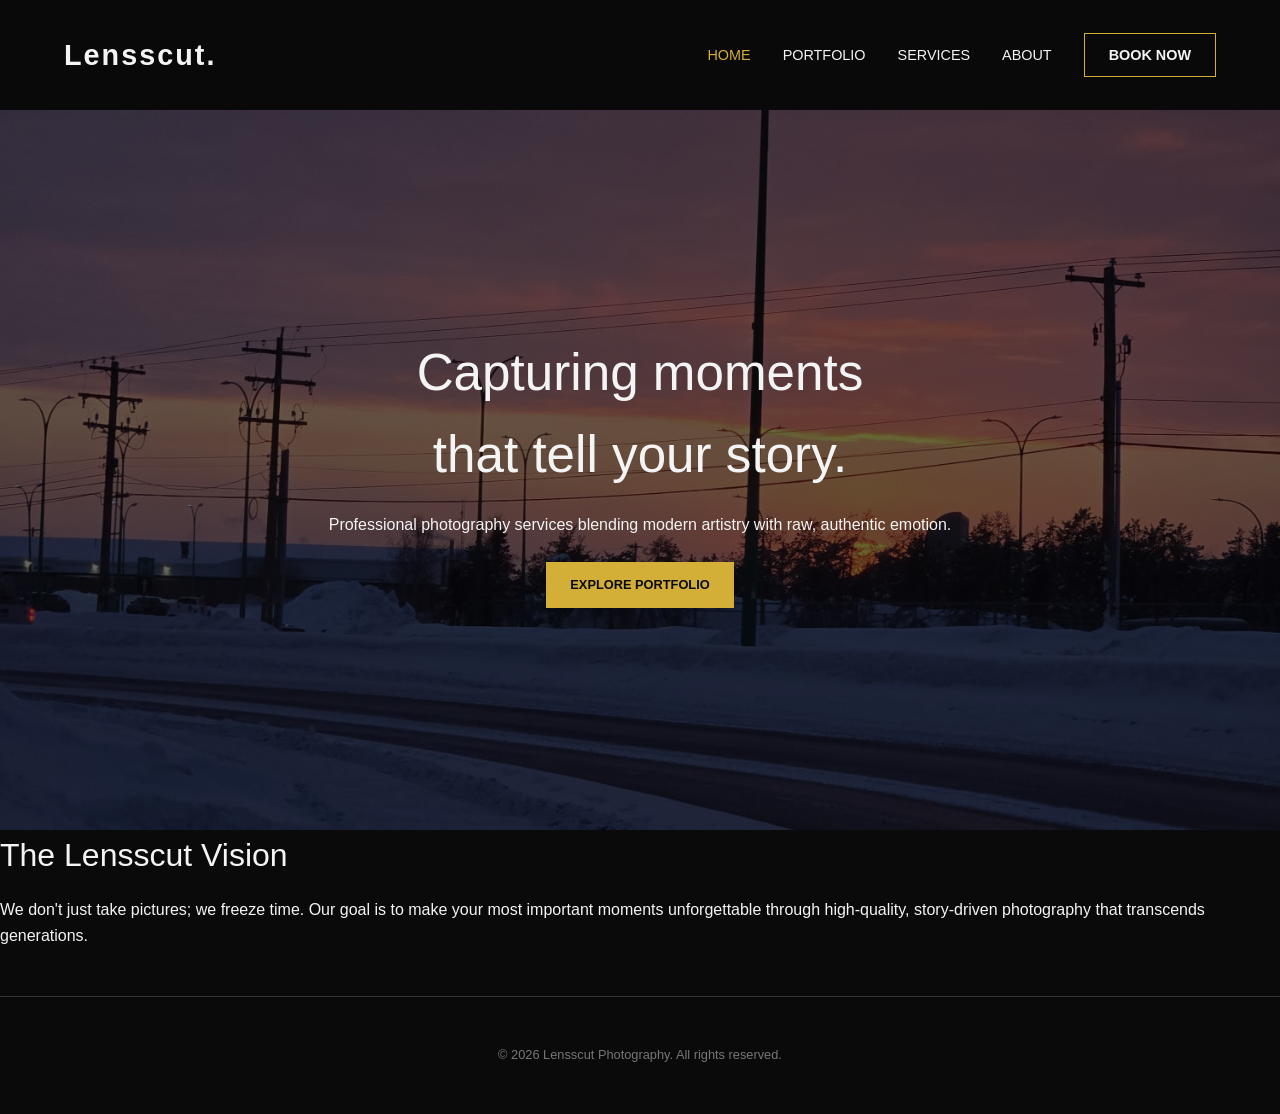
==== commit 07e2acf7: "Refactor index.html for better layout and text Updated header and hero section for improved styling " ====
--- a/index.html
+++ b/index.html
@@ -4,15 +4,19 @@
     <meta charset="UTF-8">
     <meta name="viewport" content="width=device-width, initial-scale=1.0">
     <title>Lensscut | Professional Photography</title>
+    
+    <link rel="preconnect" href="https://fonts.googleapis.com">
+    <link rel="preconnect" href="https://fonts.gstatic.com" crossorigin>
+    <link href="https://fonts.googleapis.com/css2?family=Inter:wght@300;400;500&family=Playfair+Display:ital,wght@0,400;0,600;1,400&display=swap" rel="stylesheet">
+    
     <link rel="stylesheet" href="css/styles.css">
-    <link rel="stylesheet" href="css/responsive.css">
 </head>
 <body>
-    <header>
+    <header id="header">
         <nav class="navbar">
             <a href="index.html" class="brand">Lensscut.</a>
             <ul class="nav-links">
-                <li><a href="index.html">Home</a></li>
+                <li><a href="index.html" class="active">Home</a></li>
                 <li><a href="portfolio.html">Portfolio</a></li>
                 <li><a href="services.html">Services</a></li>
                 <li><a href="about.html">About</a></li>
@@ -25,17 +29,21 @@
     </header>
 
     <main>
-        <section class="hero fade-in">
+        <section class="hero">
             <div class="hero-content">
-                <h1>Capturing moments that tell your story.</h1>
-                <p>Professional photography services blending artistry with raw emotion.</p>
-                <a href="portfolio.html" class="btn-primary">View Portfolio</a>
+                <h1 class="animate-up delay-1">Capturing moments <br>that tell your story.</h1>
+                <p class="animate-up delay-2">Professional photography services blending modern artistry with raw, authentic emotion.</p>
+                <div class="animate-up delay-3">
+                    <a href="portfolio.html" class="btn-primary">Explore Portfolio</a>
+                </div>
             </div>
         </section>
 
-        <section class="quick-about fade-in">
-            <h2>The Lensscut Vision</h2>
-            <p>We don't just take pictures; we freeze time. Our goal is to make your most important moments unforgettable through high-quality, story-driven photography.</p>
+        <section class="quick-about fade-on-scroll">
+            <div class="about-container">
+                <h2 class="section-title">The Lensscut Vision</h2>
+                <p>We don't just take pictures; we freeze time. Our goal is to make your most important moments unforgettable through high-quality, story-driven photography that transcends generations.</p>
+            </div>
         </section>
     </main>
 
@@ -44,6 +52,5 @@
     </footer>
 
     <script src="js/main.js"></script>
-    <script src="js/animations.js"></script>
 </body>
 </html>
--- a/css/styles.css
+++ b/css/styles.css
@@ -1,181 +1,201 @@
+:root {
+    --bg-color: #0a0a0a;
+    --text-color: #f4f4f4;
+    --accent-color: #d4af37; /* Elegant gold accent */
+    --font-main: 'Helvetica Neue', Arial, sans-serif;
+}
+
+* {
+    margin: 0;
+    padding: 0;
+    box-sizing: border-box;
+}
+
 body {
-margin:0;
-font-family:'Poppins',sans-serif;
-background: radial-gradient(circle at top, #1a1a1a, #000);
-color:#fff;
-}
-
-.nav-container {
-max-width:1200px;
-margin:auto;
-display:flex;
-justify-content:space-between;
-align-items:center;
-padding:20px;
-}
-
-
-/* NAVBAR */
-.nav {
-display:flex;
-justify-content:space-between;
-align-items:center;
-position:fixed;
-top:0;
-left:0;
-width:100%;
-padding:20px 0;
-background:rgba(0,0,0,0.7);
-backdrop-filter: blur(10px);
-z-index:1000;
-}
-
-.logo {
-color:#fff;
-font-size:22px;
-font-weight:700;
-}
-
-/* links container */
+    background-color: var(--bg-color);
+    color: var(--text-color);
+    font-family: var(--font-main);
+    line-height: 1.6;
+}
+
+/* Navigation */
+.navbar {
+    display: flex;
+    justify-content: space-between;
+    align-items: center;
+    padding: 2rem 5%;
+    background: rgba(10, 10, 10, 0.95);
+    position: sticky;
+    top: 0;
+    z-index: 100;
+}
+
+.brand {
+    font-size: 1.8rem;
+    font-weight: bold;
+    color: var(--text-color);
+    text-decoration: none;
+    letter-spacing: 2px;
+}
+
 .nav-links {
-display:flex;
-gap:30px;
-}
-
-/* links */
-.nav-links {
-display:flex;
-gap:30px;
+    list-style: none;
+    display: flex;
+    gap: 2rem;
+    align-items: center;
 }
 
 .nav-links a {
-color:#fff;
-text-decoration:none;
-font-weight:500;
-position:relative;
-}
-
-.nav-links a::after {
-content:'';
-position:absolute;
-left:0;
-bottom:-5px;
-width:0%;
-height:2px;
-background:#fff;
-transition:0.3s;
-}
-
-.nav-links a:hover::after {
-width:100%;
-}
-
-
-
-/* HERO */
+    color: var(--text-color);
+    text-decoration: none;
+    font-size: 0.9rem;
+    text-transform: uppercase;
+    transition: color 0.3s;
+}
+
+.nav-links a:hover, .nav-links a.active {
+    color: var(--accent-color);
+}
+
+.btn-nav, .btn-primary, .btn-secondary {
+    padding: 0.8rem 1.5rem;
+    text-decoration: none;
+    text-transform: uppercase;
+    font-weight: bold;
+    font-size: 0.8rem;
+    transition: all 0.3s ease;
+    cursor: pointer;
+    border: none;
+}
+
+.btn-nav {
+    border: 1px solid var(--accent-color);
+    color: var(--accent-color);
+}
+
+.btn-nav:hover {
+    background: var(--accent-color);
+    color: var(--bg-color);
+}
+
+.btn-primary {
+    background: var(--accent-color);
+    color: var(--bg-color);
+    display: inline-block;
+    margin-top: 1.5rem;
+}
+
+.btn-primary:hover {
+    background: #fff;
+}
+
+.btn-secondary {
+    border: 1px solid #fff;
+    color: #fff;
+    display: inline-block;
+    margin-top: 1rem;
+}
+
+/* Page Containers */
+.page-container {
+    padding: 5rem 5%;
+    max-width: 1200px;
+    margin: 0 auto;
+}
+
+h1 { font-size: 3rem; margin-bottom: 1rem; font-weight: 300; }
+h2 { font-size: 2rem; margin-bottom: 1rem; font-weight: 300; }
+
+/* Hero Section */
 .hero {
-margin-top:80px;
-height:100vh;
-background:url('../images/hero.jpg') center/cover no-repeat;
-display:flex;
-justify-content:center;
-align-items:center;
-text-align:center;
-position:relative;
-}
-
-.overlay {
-position:absolute;
-width:100%;
-height:100%;
-background:linear-gradient(to bottom, rgba(0,0,0,0.3), rgba(0,0,0,0.8));
-}
-
-.hero-content {
-position:relative;
-z-index:2;
-max-width:700px;
-}
-
-.hero h1 {
-font-size:3rem;
-margin-bottom:10px;
-}
-
-.btn {
-background:linear-gradient(45deg,#fff,#ccc);
-color:#000;
-padding:12px 25px;
-border-radius:30px;
-text-decoration:none;
-font-weight:600;
-display:inline-block;
-margin-top:15px;
-transition:0.3s;
-}
-
-.btn:hover {
-transform:scale(1.05);
-}
-
-/* SECTIONS */
-.container {
-padding:80px 8%;
-}
-
-.section-title {
-text-align:center;
-margin-bottom:20px;
-}
-
-.center-text {
-text-align:center;
-max-width:600px;
-margin:auto;
-}
-
-/* GRID */
-.grid-3 {
-display:grid;
-grid-template-columns:repeat(auto-fit,minmax(250px,1fr));
-gap:20px;
-}
-
-/* CARDS */
-.card {
-background:#111;
-padding:20px;
-border-radius:10px;
-transition:0.3s;
-}
-
-.card:hover {
-transform:translateY(-5px);
-box-shadow:0 0 25px rgba(255,255,255,0.1);
-}
-
-/* CTA */
-.cta {
-text-align:center;
-padding:80px 20px;
-background:#111;
-}
-
-/* ANIMATION */
-.fade-in {
-opacity:0;
-transform:translateY(40px);
-transition:1s;
-}
-
-.fade-in.show {
-opacity:1;
-transform:translateY(0);
-}
-
-/* FOOTER */
+    height: 80vh;
+    display: flex;
+    align-items: center;
+    justify-content: center;
+    text-align: center;
+    padding: 0 5%;
+    /* Add a background image here in the future */
+    background: linear-gradient(rgba(0,0,0,0.6), rgba(0,0,0,0.6)), url('../images/hero/hero-bg.jpg') center/cover;
+}
+
+.hero-content h1 {
+    font-size: 4vw;
+    margin-bottom: 1rem;
+}
+
+/* Portfolio Grid */
+.portfolio-grid {
+    display: grid;
+    grid-template-columns: repeat(auto-fit, minmax(300px, 1fr));
+    gap: 1.5rem;
+    margin-top: 3rem;
+}
+
+.gallery-item img {
+    width: 100%;
+    height: 400px;
+    object-fit: cover;
+    transition: transform 0.5s ease;
+    filter: grayscale(20%);
+}
+
+.gallery-item:hover img {
+    transform: scale(1.03);
+    filter: grayscale(0%);
+}
+
+/* Services */
+.services-container {
+    display: grid;
+    grid-template-columns: repeat(auto-fit, minmax(300px, 1fr));
+    gap: 2rem;
+    margin-top: 3rem;
+}
+
+.service-card {
+    background: #1a1a1a;
+    padding: 3rem 2rem;
+    text-align: center;
+    border-top: 3px solid var(--accent-color);
+}
+
+/* Forms */
+.contact-form {
+    max-width: 600px;
+    margin-top: 3rem;
+}
+
+.form-group {
+    margin-bottom: 1.5rem;
+}
+
+.form-group label {
+    display: block;
+    margin-bottom: 0.5rem;
+    font-size: 0.9rem;
+}
+
+.form-group input, .form-group select, .form-group textarea {
+    width: 100%;
+    padding: 1rem;
+    background: #1a1a1a;
+    border: 1px solid #333;
+    color: #fff;
+    font-family: var(--font-main);
+}
+
+.form-group input:focus, .form-group textarea:focus {
+    outline: none;
+    border-color: var(--accent-color);
+}
+
 footer {
-text-align:center;
-padding:20px;
-background:#000;
-}
+    text-align: center;
+    padding: 3rem;
+    border-top: 1px solid #333;
+    margin-top: 3rem;
+    font-size: 0.8rem;
+    color: #777;
+}
+
+.burger-menu { display: none; }
